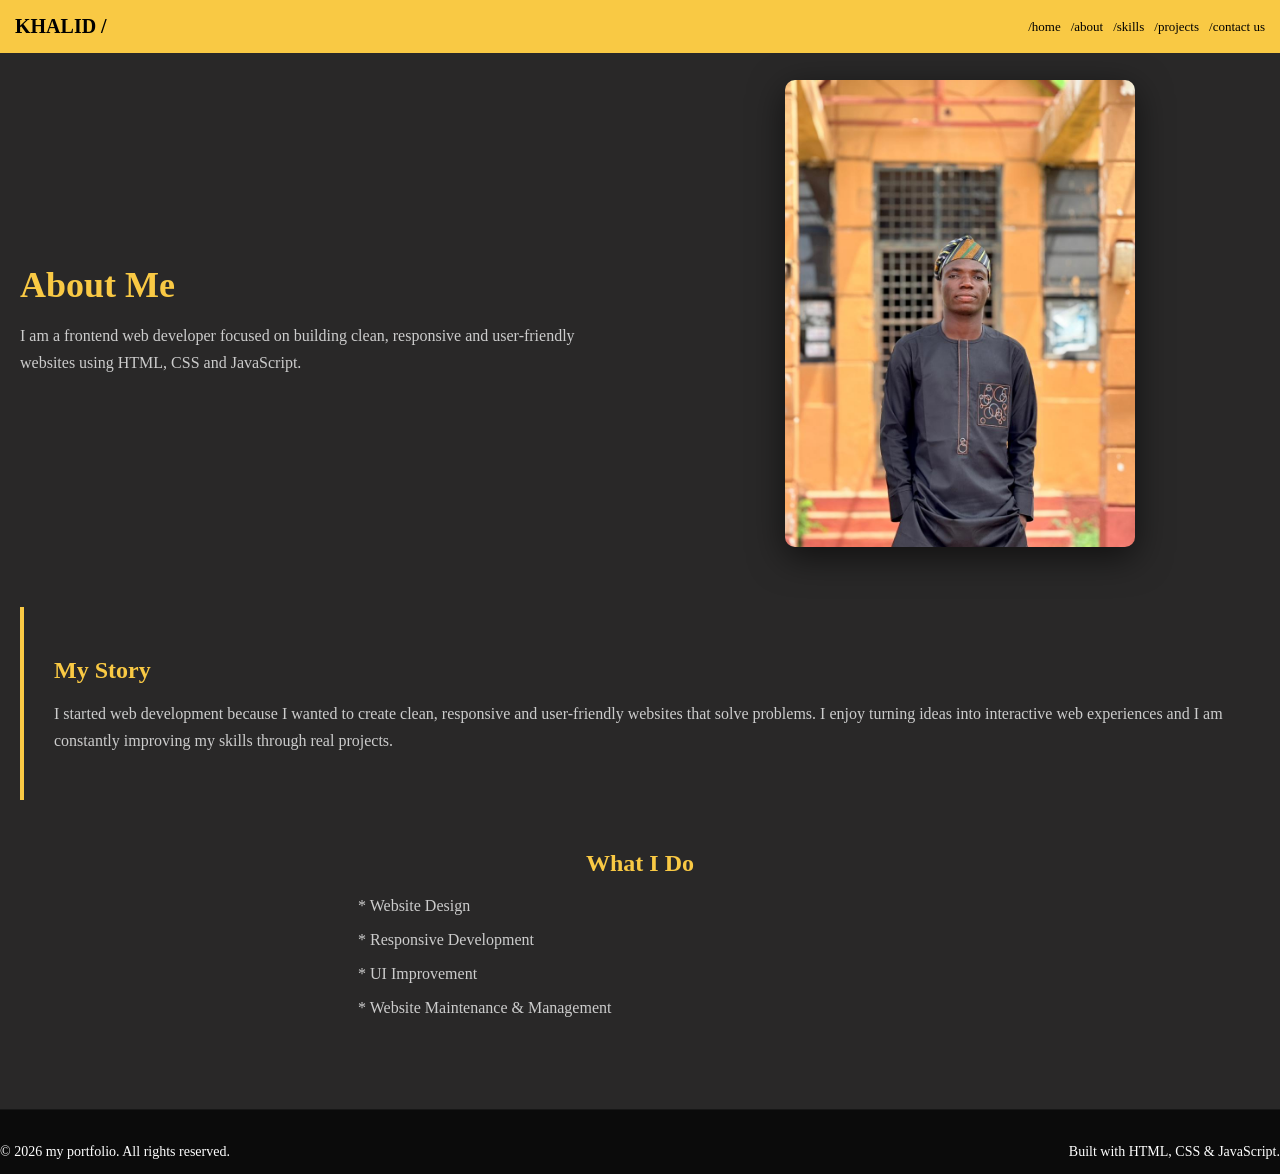
==== about.html @ ea70cc42 "Add files via upload" ====
<!DOCTYPE html>
<html lang="en">
<head>
    <meta charset="UTF-8">
    <meta name="viewport" content="width=device-width, initial-scale=1.0">
    <link rel="stylesheet" href="https://fonts.googleapis.com/css2?family=Material+Symbols+Outlined:opsz,wght,FILL,GRAD@20..48,100..700,0..1,-50..200&icon_names=dehaze" />
    <link rel="stylesheet" href="style.css">
    <title>about page</title>
</head>
<body>
    <nav>
           <!--left nav-->
        <div class="nav-left">KHALID /</div>
            <div class="hamburger">
        <span class="material-symbols-outlined">dehaze</span>
    </div>
           <!--right nav-->
        <div class="nav-right">
            <a href="index.html">/home</a>
        <a href="about.html">/about</a>
        <a href="skills.html">/skills</a>
        <a href="project.html">/projects</a>
        <a href="contact.html">/contact us</a>
        </div>
    </nav>
<section class="about-wrap">

    
    <div class="about-hero">

        <div class="about-text">
            <h1>About Me</h1>
            <p>
                I am a frontend web developer focused on building clean, responsive and user-friendly websites using HTML, CSS and JavaScript.
            </p>
        </div>

        <div class="about-image">
            <img src="images/WhatsApp Image 2026-04-18 at 9.15.45 AM.jpeg" alt="my image">
        </div>

    </div>


    <div class="about-story">
        <h2>My Story</h2>
        <p>
            I started web development because I wanted to create clean, responsive and user-friendly websites that solve problems.
            I enjoy turning ideas into interactive web experiences and I am constantly improving my skills through real projects.
        </p>
    </div>


    <div class="about-work">
        <h2>What I Do</h2>

        <div class="about-list">
            <p>* Website Design</p>
            <p>* Responsive Development</p>
            <p>* UI Improvement</p>
            <p>* Website Maintenance & Management</p>
        </div>
    </div>
</section>
<script src="script.js"></script>
<footer class="contact-bottom">
     <div class="bottom">
        <p>© 2026 my portfolio. All rights reserved.</p>
        <p>Built with HTML, CSS & JavaScript.</p>
    </div>
</footer>
</body>
</html>
---- style.css ----
*{
    box-sizing: border-box;
}
body{
    margin: 0;
    padding: 0;
}
nav{
    display: flex;
    justify-content: space-between;
    align-items: center;
    padding: 15px;
    background-color: #f9c944;
    position: fixed;
    top: 0;
    left: 0;
    width: 100%;
    z-index: 1000;
}
.hamburger{
    display: none;
    font-size: 28px;
    cursor: pointer;
}
.nav-left{
    display: flex;
    font-weight: bold;
    font-size: 20px;
}
.nav-right{
    display: flex;
    gap: 10px;
    font-size: 13px;
}
.nav-right a{
    text-decoration: none;
    color: black;
}
/* hero section */
.hero{
    background-color: #f9c944;
    min-height: 100vh;
    display: flex;
    align-items: center;
    margin-top: 40px;
}
.container{
    width: 90%;
    max-width: 1200px;
    margin: auto;
    display: flex;
    align-items: center;
    justify-content: space-between;
    gap: 40px;
}
.hero-text{
    flex: 1;
}
.hero-text h1{
    font-size: 3rem;
    font-weight: bold;
    line-height: 1.2;
}
.hero-text p{
    margin-top: 20px;
    max-width: 500px;
    font-size: 1rem;
}
.highlight{
    background-color: black;
    color: #f9c944;
    padding: 5px 10px;
    margin-top: 5px;
}
.hero-image{
    flex: 1;
}
.hero-image img{
    width: 100%;
    height: 600px;
    border-radius: 10px;
    box-shadow: 0 10px 40px rgba(0,0,0,0.5);
}

/* features */
.features{
    background-color: rgb(41, 40, 40);
    color: white;
    padding: 80px 60px;
}
.features-wraper{
    display: flex;
    justify-content: space-between;
    gap: 80px;
}
.left-features{
    flex: 1;
}
.left-features h1{
    font-size: 45px;
    line-height: 1.3;
    font-weight: 800;
    margin-bottom: 20px;
}
.light{
    color: #f9c944;
    padding: 5px;
}
.left-features p{
    font-size: 16px;
    max-width: 500px;
    line-height: 1.6;
    color: rgb(188, 188, 188);
}
.right-features{
    flex: 1;
}
.core-title{
    font-size: 12px;
    letter-spacing: 2px;
    color: rgb(188, 188, 188);
    margin-bottom: 40px;
}
.skill{
    margin-bottom: 30px;
}
.skill h3{
    font-size: 20px;
    margin-bottom: 5px;
    cursor: pointer;
}
.skill .tech{
    color: #888;
    font-size: 14px;
}
.skill p{
    color: white; 
}
.skill h3:hover{
    color: #f9c944;
}
/* project css */
.project{
    background-color: rgb(34, 32, 32);
    color: white;
    padding: 100px 60px;
}
.project-container{
    display: flex;
    max-width: 1200px;
    margin: auto;
    align-items: center;
    gap: 80px;
}
.project-image{
    flex: 1;
}
.project-image img{
    width: 100%;
    border-radius: 10px;
    box-shadow: 0 10px 40px rgba(0,0,0,0.5);
}
.project-image img:hover{
    transform: scale(1.03);
    transition: 0.3s ease;
}
/* right side of project*/
.project-info{
    flex: 1;
}
.tag{
    font-size: 12px;
    letter-spacing: 2px;
    color: #888;
    margin-bottom: 10px;
}
.project-info h2{
    font-size: 2.2rem;
    margin-bottom: 15px;
}
.project-info h2:hover{
    color: #f9c944;
}
.description{
    color: #aaa;
    line-height: 1.6;
    margin-bottom: 20px;
}
/* Link */
.project-link{
    color: #f9c944;
    text-decoration: none;
    font-size: 14px;
}
.project-link:hover{
    text-decoration: underline;
}
/* CTA Section */
.cta{
    background-color: #0b0b0b;
    padding: 100px 20px;
    text-align: center;
}
.cta p{
    color: #ccc;
    font-size: 20px;
    font-weight: 500;
}
.cta p:hover{
    color: #f9c944;
}
.cta a{
    color: #f9c944;
    text-decoration: none;
    font-weight: bold;
}
.cta a:hover{
    text-decoration: none;
}
/* Footer / Contact */
.contact-footer{
    background-color: #0b0b0b;
    color: white;
    padding: 100px 60px;
}

.footer-container{
    display: flex;
    justify-content: space-between;
    gap: 80px;
}

/* LEFT */
.footer-left,
.footer-links,
.footer-right{
    flex: 1;
}
.footer-left h2{
    font-size: 2.5rem;
    line-height: 1.3;
}

.footer-left span{
    color: #f9c944;
}
.footer-left span:hover{
    text-decoration: underline;
    cursor: pointer;
}
.socials{
    margin-top: 30px;
    display: flex;
    flex-direction: column;
    gap: 10px;
}

.socials a{
    text-decoration: none;
    color: #aaa;
    transition: 0.3s;
}

.socials a:hover{
    color: white;
}
/* middle links */
.footer-links{
    display: flex;
    flex-direction: column;
    align-items: center;
    justify-content: center;
    gap: 8px;
}

.footer-links a{
    text-decoration: none;
    color: #aaa;
    transition: 0.3s;
    font-size: 14px;
}

.footer-links a:hover{
    color: #f9c944;
}
/* RIGHT */
.footer-right{
    flex: 1;
}

.quick{
    font-size: 12px;
    letter-spacing: 2px;
    color: white;
    margin-bottom: 15px;
    text-align: center;
    font-size: 2rem;
}

/* FORM */
.contact-form{
    display: flex;
    flex-direction: column;
    gap: 15px;
}

.contact-form input,
.contact-form textarea{
    background: #111;
    border: 1px solid #222;
    padding: 12px;
    color: white;
    border-radius: 5px;
}

.contact-form textarea{
    min-height: 120px;
    resize: none;
}

.contact-form button{
    background: #f9c944;
    border: none;
    padding: 12px;
    cursor: pointer;
    font-weight: bold;
}

.contact-form button:hover{
    background: #ffd95e;
}

/* BOTTOM */
.footer-bottom{
    margin-top: 80px;
    display: flex;
    justify-content: space-between;
    color: #777;
    font-size: 14px;
    border-top: 1px solid rgba(255,255,255,0.05);
    padding-top: 20px;
}









/* ======= CONTACT PAGE NAV ======== */
.nav-bar{
    display: flex;
    justify-content: space-between;
    align-items: center;
    padding: 15px;
    background-color: #f9c944;
    position: fixed;
    top: 0;
    left: 0;
    width: 100%;
    z-index: 1000;
}

.nav-logo{
    font-weight: bold;
    font-size: 20px;
}

.nav-right{
    display: flex;
    gap: 10px;
    font-size: 13px;
}

.nav-right a{
    text-decoration: none;
    color: black;
}

/* HAMBURGER */
.hamburger{
    display: none;
    font-size: 28px;
    cursor: pointer;
}

/* ===== CONTACT SECTION ======== */
.con-area{
    background-color: rgb(34, 32, 32);
    color: white;
    padding: 100px 20px 60px;
    margin-top: px;
    display: flex;
    flex-direction: column;
    align-items: center;
}

.con-title{
    font-size: 32px;
    font-weight: bold;
    margin-bottom: 30px;
}

/* FORM BOX */
.con-form{
    width: 100%;
    max-width: 500px;
    background-color: rgb(41, 40, 40);
    padding: 30px;
    border-radius: 10px;
}

/* INPUTS */
.con-form input,
.con-form textarea{
    width: 100%;
    padding: 12px;
    margin-bottom: 15px;
    border: none;
    outline: none;
    background-color: #2c2c2c;
    color: white;
    font-size: 14px;
}

.con-form input::placeholder,
.con-form textarea::placeholder{
    color: #aaa;
}

.con-form textarea{
    min-height: 120px;
    resize: none;
}

/* BUTTON */
.con-form button{
    width: 100%;
    padding: 12px;
    background-color: #f9c944;
    border: none;
    font-weight: bold;
    cursor: pointer;
}

.con-form button:hover{
    background-color: #e5b93d;
}

/* ======= social links ====== */
.soc-area{
    background-color: rgb(41, 40, 40);
    padding: 40px 20px;
    display: flex;
    justify-content: center;
    gap: 15px;
    flex-wrap: wrap;
}

.soc-area a{
    text-decoration: none;
    color: #f9c944;
    border: 1px solid #f9c944;
    padding: 8px 15px;
    font-size: 14px;
}
.soc-area a:hover{
    background-color: #f9c944;
    color: black;
}
.bottom{
    display: flex;
    justify-content: space-between;
    background-color: #0b0b0b;
    color: white;
    font-size: 14px;
    border-top: 1px solid rgba(255,255,255,0.05);
    padding-top: 20px;
}


/****** project page css *******/
.work-zone{
    background-color: rgb(34,32,32);
    color: #fff;
    padding: 100px 20px;
}

/* INNER LAYOUT */
.work-shell{
    max-width: 1100px;
    margin: auto;
    display: flex;
    align-items: center;
    gap: 70px;
}

/* IMAGE SIDE */
.work-pic{
    flex: 1;
}

.work-pic img{
    width: 100%;
    border-radius: 12px;
    box-shadow: 0 12px 35px rgba(0,0,0,0.6);
    transition: 0.3s ease;
}

.work-pic img:hover{
    transform: scale(1.04);
}

/* TEXT SIDE */
.work-text{
    flex: 1;
}

/* SMALL LABEL */
.work-tag{
    font-size: 11px;
    letter-spacing: 2px;
    color: #aaa;
    margin-bottom: 10px;
}

/* TITLE */
.work-head{
    font-size: 34px;
    margin-bottom: 15px;
}

/* DESCRIPTION */
.work-note{
    font-size: 15px;
    color: #cfcfcf;
    line-height: 1.6;
    margin-bottom: 25px;
}

/* BUTTON */
.work-btn{
    display: inline-block;
    background-color: #f9c944;
    color: black;
    padding: 10px 20px;
    text-decoration: none;
    font-weight: bold;
}

.work-btn:hover{
    background-color: #e0b63c;
}




/* SECTION */
.ability-core{
    background-color: rgb(41,40,40);
    color: white;
    padding: 80px 20px;
    width: 100%;
}

/* TITLE */
.ability-head{
    text-align: center;
    font-size: 30px;
    letter-spacing: 2px;
    color: #aaa;
    font-weight: bold;
}
.ability-core hr{
    width: 50%;
}
/* ITEM */
.ability-item{
    margin-bottom: 25px;
    padding-left: 15px;
    border-left: 3px solid #f9c944;
}

/* HEADING */
.ability-item h3{
    font-size: 20px;
    margin-bottom: 5px;
}

/* STACK TEXT */
.ability-meta{
    font-size: 13px;
    color: #888;
    margin-bottom: 8px;
}

/* DESCRIPTION WITH * BULLET */
.ability-item p{
    font-size: 14px;
    line-height: 1.6;
    position: relative;
    padding-left: 15px;
}

/* ADD * BEFORE TEXT */
.ability-item p::before{
    content: "*";
    position: absolute;
    left: 0;
    color: #f9c944;
}





.about-wrap{
    padding: 80px 20px;
    width: 100%;
    margin: auto;
}
.about-hero{
    display: flex;
    align-items: center;
    justify-content: space-between;
    gap: 40px;
    margin-bottom: 60px;
}
.about-text{
    flex: 1;
}
.about-text h1{
    font-size: 36px;
    color: #f9c944;
    margin-bottom: 15px;
}
.about-text p{
    font-size: 16px;
    line-height: 1.7;
    color: #ccc;
}
.about-image{
    flex: 1;
    display: flex;
    justify-content: center;
}
.about-image img{
    width: 100%;
    max-width: 350px;
    border-radius: 10px;
    box-shadow: 0 10px 35px rgba(0,0,0,0.6);
}
.about-story{
    background-color: rgb(41,40,40);
    padding: 30px;
    border-left: 4px solid #f9c944;
    margin-bottom: 50px;
}
.about-story h2{
    color: #f9c944;
    margin-bottom: 10px;
}
.about-story p{
    color: #ccc;
    line-height: 1.7;
}
.about-work h2{
    text-align: center;
    color: #f9c944;
    margin-bottom: 20px;
}
.about-list{
    max-width: 600px;
    margin: auto;
}

.about-list p{
    margin-bottom: 12px;
    padding-left: 18px;
    position: relative;
    color: #ccc;
}
.about-wrap,
.about-hero,
.about-work{
        background-color: rgb(41,40,40);
}



@media screen and (max-width: 480px){

    /* NAV */
    nav{
        flex-wrap: wrap;
        padding: 10px;
    }

    .hamburger{
        display: block;
        font-size: 28px;
        cursor: pointer;
    }
     .nav-right{
        display: none;
        flex-direction: column;
        width: 100%;
        background-color: #f9c944;
        padding: 15px;
    }
    .nav-right.active{
        display: flex;
    }
    .nav-right a{
        padding: 10px 0;
        font-size: 16px;
    }
    /* HERO */
    .container{
        flex-direction: column;
        text-align: center;
    }
    .hero-text h1{
        font-size: 2rem;
    }
    .hero-image img{
        height: auto;
    }
    /* FEATURES */
    .features-wraper{
        flex-direction: column;
        gap: 40px;
    }
    /* PROJECT */
    .project-container{
        flex-direction: column;
        gap: 40px;
    }
    .footer-container{
        flex-direction: column;
        text-align: left;
    }
    .footer-links{
        align-items: flex-start;
    }
    .footer-bottom{
        flex-direction: column;
        gap: 10px;
        text-align: center;
    }






    /****mobile css for contact page ****/
    .nav-right{
        display: none;
    }
    .hamburger{
        display: block;
    }
    .con-title{
        font-size: 24px;
    }
    .con-form{
        width: 90%;
    }
     .bottom{
        flex-direction: column;
        gap: 10px;
        text-align: center;
    }






    
/******** project page mobiel view css ******/
    .work-shell{
        flex-direction: column;
        text-align: center;
    }
    .work-head{
        font-size: 24px;
    }
    .work-zone{
        padding: 80px 15px;
    }
     .bottom{
        flex-direction: column;
        gap: 10px;
        text-align: center;
    }






    /* ===== mobile css skills page ========= */
@media(max-width:600px){

    .ability-core{
        padding: 50px 10px;
    }
    .ability-item{
        padding-left: 12px;
    }
    .ability-item h3{
        font-size: 16px;
    }
    .ability-meta{
        font-size: 13px;
    }
    .ability-item p{
        font-size: 15px;
    }
    }





    /* ===== mobile css about page ========= */
    .about-hero{
        flex-direction: column;
        text-align: center;
    }

    .about-text h1{
        font-size: 28px;
    }

    .about-image img{
        max-width: 280px;
    }
}
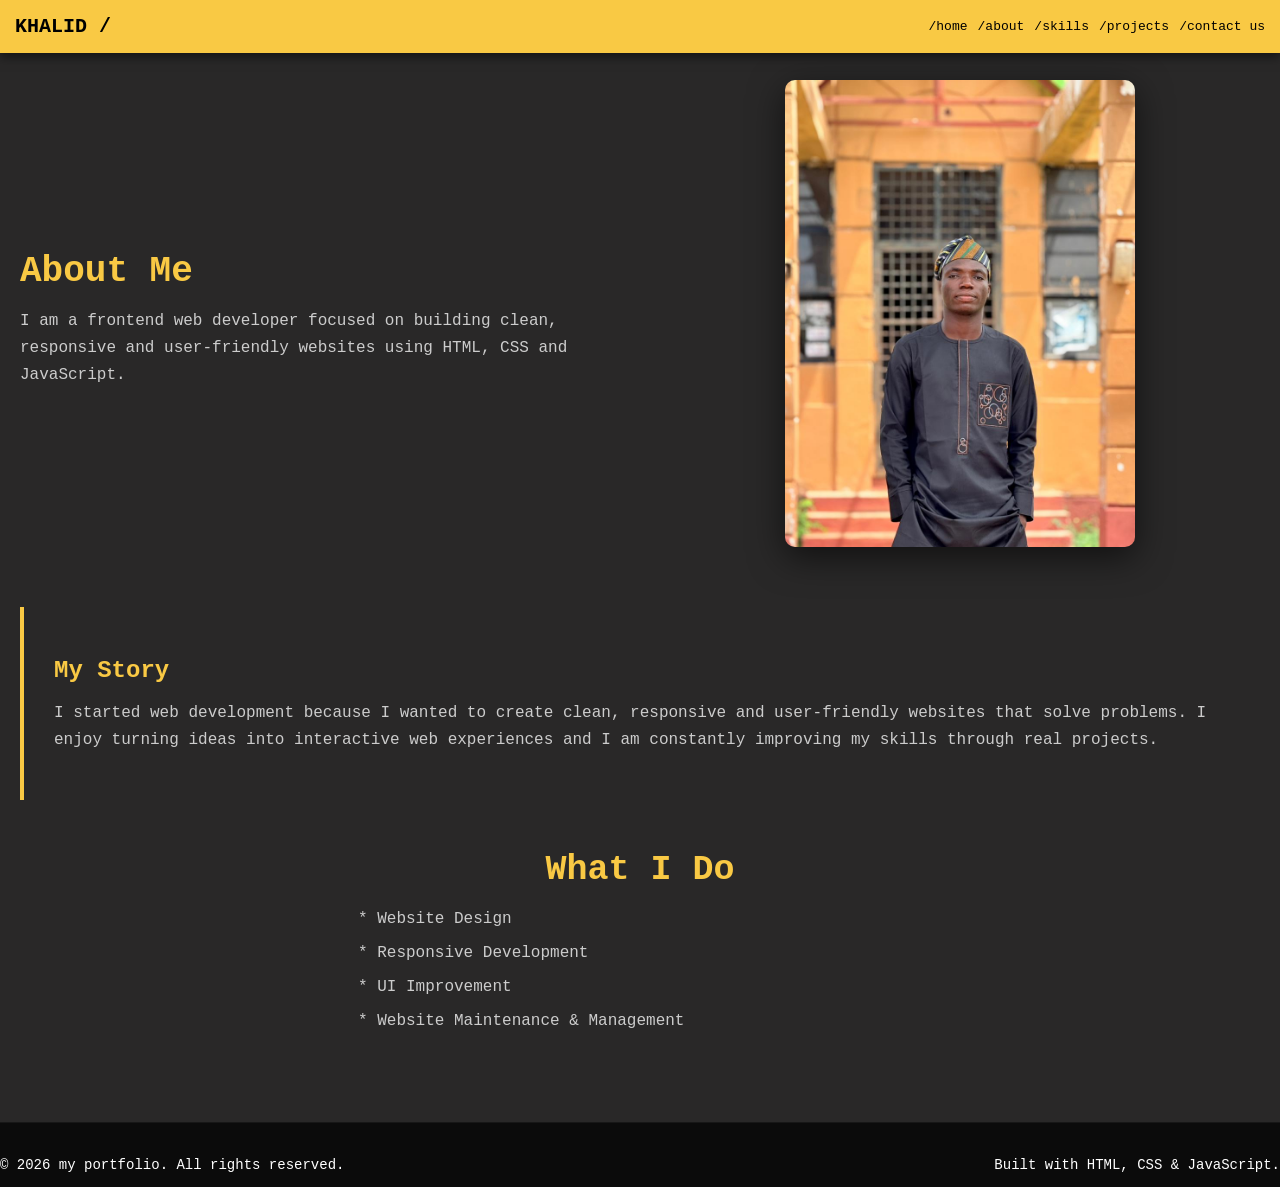
==== commit c08bc8db: "Add files via upload" ====
--- a/about.html
+++ b/about.html
@@ -23,6 +23,7 @@
         <a href="contact.html">/contact us</a>
         </div>
     </nav>
+      <div class="overlay"></div>
 <section class="about-wrap">
 
     
--- a/style.css
+++ b/style.css
@@ -4,6 +4,7 @@
 body{
     margin: 0;
     padding: 0;
+    font-family: 'Courier New', Courier, monospace;
 }
 nav{
     display: flex;
@@ -16,12 +17,29 @@
     left: 0;
     width: 100%;
     z-index: 1000;
+    box-shadow: 0 4px 10px rgba(0,0,0,0.5);
 }
 .hamburger{
     display: none;
     font-size: 28px;
     cursor: pointer;
 }
+.overlay{
+    position: fixed;
+    top: 0;
+    left: 0;
+    width: 100%;
+    height: 100vh;
+    background: rgba(0,0,0,0.5);
+    opacity: 0;
+    pointer-events: none;
+    transition: 0.3s;
+    z-index: 900;
+}
+.overlay.active{
+    opacity: 1;
+    pointer-events: all;
+}
 .nav-left{
     display: flex;
     font-weight: bold;
@@ -36,7 +54,6 @@
     text-decoration: none;
     color: black;
 }
-/* hero section */
 .hero{
     background-color: #f9c944;
     min-height: 100vh;
@@ -51,7 +68,7 @@
     display: flex;
     align-items: center;
     justify-content: space-between;
-    gap: 40px;
+    gap: 70px;
 }
 .hero-text{
     flex: 1;
@@ -65,6 +82,7 @@
     margin-top: 20px;
     max-width: 500px;
     font-size: 1rem;
+    line-height: 1.7;
 }
 .highlight{
     background-color: black;
@@ -74,15 +92,19 @@
 }
 .hero-image{
     flex: 1;
+    height: 500px;
+    display: flex;
+    align-items: center;
+    justify-content: center;
+    overflow: hidden;
 }
 .hero-image img{
-    width: 100%;
-    height: 600px;
+    width: 70%;
+    height: 70%;
+    object-fit: cover;
+    object-position: center top;
     border-radius: 10px;
-    box-shadow: 0 10px 40px rgba(0,0,0,0.5);
-}
-
-/* features */
+}
 .features{
     background-color: rgb(41, 40, 40);
     color: white;
@@ -109,17 +131,17 @@
 .left-features p{
     font-size: 16px;
     max-width: 500px;
-    line-height: 1.6;
+    line-height: 2.0;
     color: rgb(188, 188, 188);
 }
 .right-features{
     flex: 1;
 }
 .core-title{
-    font-size: 12px;
+    font-size: 16px;
+    font-weight: bold;
     letter-spacing: 2px;
     color: rgb(188, 188, 188);
-    margin-bottom: 40px;
 }
 .skill{
     margin-bottom: 30px;
@@ -139,7 +161,6 @@
 .skill h3:hover{
     color: #f9c944;
 }
-/* project css */
 .project{
     background-color: rgb(34, 32, 32);
     color: white;
@@ -164,15 +185,18 @@
     transform: scale(1.03);
     transition: 0.3s ease;
 }
-/* right side of project*/
 .project-info{
     flex: 1;
 }
+.project a{
+    font: 1em sans-serif;
+}
 .tag{
-    font-size: 12px;
+    font-size: 18px;
     letter-spacing: 2px;
     color: #888;
     margin-bottom: 10px;
+    font-weight: bold;
 }
 .project-info h2{
     font-size: 2.2rem;
@@ -186,7 +210,6 @@
     line-height: 1.6;
     margin-bottom: 20px;
 }
-/* Link */
 .project-link{
     color: #f9c944;
     text-decoration: none;
@@ -195,15 +218,15 @@
 .project-link:hover{
     text-decoration: underline;
 }
-/* CTA Section */
 .cta{
-    background-color: #0b0b0b;
-    padding: 100px 20px;
+    background-color: #141414;
+    padding: 45px 12px;
     text-align: center;
+    margin: 0;
 }
 .cta p{
     color: #ccc;
-    font-size: 20px;
+    font-size: 30px;
     font-weight: 500;
 }
 .cta p:hover{
@@ -217,20 +240,17 @@
 .cta a:hover{
     text-decoration: none;
 }
-/* Footer / Contact */
 .contact-footer{
     background-color: #0b0b0b;
     color: white;
-    padding: 100px 60px;
-}
-
+    padding: 50px 60px;
+    margin: 0;
+}
 .footer-container{
     display: flex;
     justify-content: space-between;
     gap: 80px;
 }
-
-/* LEFT */
 .footer-left,
 .footer-links,
 .footer-right{
@@ -240,7 +260,6 @@
     font-size: 2.5rem;
     line-height: 1.3;
 }
-
 .footer-left span{
     color: #f9c944;
 }
@@ -249,96 +268,116 @@
     cursor: pointer;
 }
 .socials{
-    margin-top: 30px;
     display: flex;
     flex-direction: column;
     gap: 10px;
 }
-
 .socials a{
     text-decoration: none;
     color: #aaa;
     transition: 0.3s;
 }
-
 .socials a:hover{
     color: white;
 }
-/* middle links */
 .footer-links{
+    font-weight: bold;
     display: flex;
     flex-direction: column;
     align-items: center;
     justify-content: center;
     gap: 8px;
 }
-
 .footer-links a{
     text-decoration: none;
     color: #aaa;
     transition: 0.3s;
     font-size: 14px;
 }
-
 .footer-links a:hover{
     color: #f9c944;
 }
-/* RIGHT */
 .footer-right{
     flex: 1;
 }
-
 .quick{
+    font-weight: bold;
     font-size: 12px;
     letter-spacing: 2px;
     color: white;
-    margin-bottom: 15px;
     text-align: center;
     font-size: 2rem;
 }
-
-/* FORM */
-.contact-form{
+#contact-form{
     display: flex;
     flex-direction: column;
     gap: 15px;
 }
-
-.contact-form input,
-.contact-form textarea{
+#contact-form input,
+#contact-form textarea{
     background: #111;
     border: 1px solid #222;
     padding: 12px;
     color: white;
     border-radius: 5px;
 }
-
-.contact-form textarea{
+#contact-form textarea{
     min-height: 120px;
     resize: none;
 }
-
-.contact-form button{
+#contact-form button{
     background: #f9c944;
     border: none;
     padding: 12px;
     cursor: pointer;
     font-weight: bold;
 }
-
-.contact-form button:hover{
+#contact-form button:hover{
     background: #ffd95e;
 }
-
-/* BOTTOM */
+#status {
+    position: fixed;
+    bottom: 20px;
+    left: 50%;
+    transform: translateX(-50%);
+    min-width: 250px;
+    padding: 14px 18px;
+    border-radius: 10px;
+    font-size: 14px;
+    font-weight: 500;
+    text-align: center;
+    opacity: 0;
+    pointer-events: none;
+    transition: 0.3s ease;
+    box-shadow: 0 10px 25px rgba(0,0,0,0.15);
+}
+
+/* show animation */
+#status.show {
+    opacity: 1;
+    transform: translateX(-50%) translateY(0);
+}
+
+/* success */
+#status.success {
+    background: #111;
+    color: #00ff99;
+    border-left: 4px solid #00ff99;
+}
+
+/* error */
+#status.error {
+    background: #111;
+    color: #ff4d4d;
+    border-left: 4px solid #ff4d4d;
+}
 .footer-bottom{
-    margin-top: 80px;
+    margin-top: 30px;
     display: flex;
     justify-content: space-between;
     color: #777;
     font-size: 14px;
     border-top: 1px solid rgba(255,255,255,0.05);
-    padding-top: 20px;
 }
 
 
@@ -361,32 +400,26 @@
     left: 0;
     width: 100%;
     z-index: 1000;
-}
-
+    box-shadow: 5px 5px 15px 0 black;
+}
 .nav-logo{
     font-weight: bold;
     font-size: 20px;
 }
-
 .nav-right{
     display: flex;
     gap: 10px;
     font-size: 13px;
 }
-
 .nav-right a{
     text-decoration: none;
     color: black;
 }
-
-/* HAMBURGER */
 .hamburger{
     display: none;
     font-size: 28px;
     cursor: pointer;
 }
-
-/* ===== CONTACT SECTION ======== */
 .con-area{
     background-color: rgb(34, 32, 32);
     color: white;
@@ -396,25 +429,20 @@
     flex-direction: column;
     align-items: center;
 }
-
 .con-title{
     font-size: 32px;
     font-weight: bold;
     margin-bottom: 30px;
 }
-
-/* FORM BOX */
-.con-form{
+#con-form{
     width: 100%;
     max-width: 500px;
     background-color: rgb(41, 40, 40);
     padding: 30px;
     border-radius: 10px;
 }
-
-/* INPUTS */
-.con-form input,
-.con-form textarea{
+#con-form input,
+#con-form textarea{
     width: 100%;
     padding: 12px;
     margin-bottom: 15px;
@@ -424,19 +452,15 @@
     color: white;
     font-size: 14px;
 }
-
-.con-form input::placeholder,
-.con-form textarea::placeholder{
+#con-form input::placeholder,
+#con-form textarea::placeholder{
     color: #aaa;
 }
-
-.con-form textarea{
+#con-form textarea{
     min-height: 120px;
     resize: none;
 }
-
-/* BUTTON */
-.con-form button{
+#con-form button{
     width: 100%;
     padding: 12px;
     background-color: #f9c944;
@@ -444,12 +468,9 @@
     font-weight: bold;
     cursor: pointer;
 }
-
-.con-form button:hover{
+#con-form button:hover{
     background-color: #e5b93d;
 }
-
-/* ======= social links ====== */
 .soc-area{
     background-color: rgb(41, 40, 40);
     padding: 40px 20px;
@@ -481,14 +502,14 @@
 }
 
 
+
+
 /****** project page css *******/
 .work-zone{
-    background-color: rgb(34,32,32);
+    background-color: rgb(34, 32, 32);
     color: #fff;
     padding: 100px 20px;
 }
-
-/* INNER LAYOUT */
 .work-shell{
     max-width: 1100px;
     margin: auto;
@@ -496,51 +517,37 @@
     align-items: center;
     gap: 70px;
 }
-
-/* IMAGE SIDE */
 .work-pic{
     flex: 1;
 }
-
 .work-pic img{
     width: 100%;
     border-radius: 12px;
     box-shadow: 0 12px 35px rgba(0,0,0,0.6);
     transition: 0.3s ease;
 }
-
 .work-pic img:hover{
     transform: scale(1.04);
 }
-
-/* TEXT SIDE */
 .work-text{
     flex: 1;
 }
-
-/* SMALL LABEL */
 .work-tag{
     font-size: 11px;
     letter-spacing: 2px;
     color: #aaa;
     margin-bottom: 10px;
 }
-
-/* TITLE */
 .work-head{
     font-size: 34px;
     margin-bottom: 15px;
 }
-
-/* DESCRIPTION */
 .work-note{
     font-size: 15px;
     color: #cfcfcf;
     line-height: 1.6;
     margin-bottom: 25px;
 }
-
-/* BUTTON */
 .work-btn{
     display: inline-block;
     background-color: #f9c944;
@@ -549,7 +556,6 @@
     text-decoration: none;
     font-weight: bold;
 }
-
 .work-btn:hover{
     background-color: #e0b63c;
 }
@@ -557,15 +563,17 @@
 
 
 
-/* SECTION */
+
+
+
+
+/***** skills section page ******/
 .ability-core{
     background-color: rgb(41,40,40);
     color: white;
     padding: 80px 20px;
     width: 100%;
 }
-
-/* TITLE */
 .ability-head{
     text-align: center;
     font-size: 30px;
@@ -576,35 +584,26 @@
 .ability-core hr{
     width: 50%;
 }
-/* ITEM */
 .ability-item{
     margin-bottom: 25px;
     padding-left: 15px;
     border-left: 3px solid #f9c944;
 }
-
-/* HEADING */
 .ability-item h3{
     font-size: 20px;
     margin-bottom: 5px;
 }
-
-/* STACK TEXT */
 .ability-meta{
     font-size: 13px;
     color: #888;
     margin-bottom: 8px;
 }
-
-/* DESCRIPTION WITH * BULLET */
 .ability-item p{
     font-size: 14px;
     line-height: 1.6;
     position: relative;
     padding-left: 15px;
 }
-
-/* ADD * BEFORE TEXT */
 .ability-item p::before{
     content: "*";
     position: absolute;
@@ -616,6 +615,10 @@
 
 
 
+
+
+
+/****** about page css *****/
 .about-wrap{
     padding: 80px 20px;
     width: 100%;
@@ -670,12 +673,13 @@
     text-align: center;
     color: #f9c944;
     margin-bottom: 20px;
+    font-size: 35px;
+    font-weight: bold;
 }
 .about-list{
     max-width: 600px;
     margin: auto;
 }
-
 .about-list p{
     margin-bottom: 12px;
     padding-left: 18px;
@@ -690,154 +694,177 @@
 
 
 
+
+    
+
+     /****** MOBILE SIDEBAR MENU ******/
 @media screen and (max-width: 480px){
-
-    /* NAV */
+  /* ===== NAV ===== */
     nav{
         flex-wrap: wrap;
         padding: 10px;
     }
-
     .hamburger{
         display: block;
-        font-size: 28px;
-        cursor: pointer;
-    }
-     .nav-right{
-        display: none;
+        z-index: 1100;
+    }
+    .nav-right{
+        position: fixed;
+        top: 0;
+        right: -100%; /* hidden */
+        width: 70%;
+        height: 100vh;
+        background-color: #f9c944;
         flex-direction: column;
-        width: 100%;
-        background-color: #f9c944;
-        padding: 15px;
+        padding: 60px 20px;
+        gap: 20px;
+        transition: right 0.3s ease;
+        z-index: 1000;
     }
     .nav-right.active{
-        display: flex;
+        right: 0; /* slide in */
     }
     .nav-right a{
+        font-size: 18px;
         padding: 10px 0;
-        font-size: 16px;
-    }
-    /* HERO */
+        border-bottom: 1px solid rgba(0,0,0,0.1);
+    }
     .container{
         flex-direction: column;
         text-align: center;
+        gap: 30px;
     }
     .hero-text h1{
-        font-size: 2rem;
+        font-size: 1.8rem;
+    }
+    .hero-text p{
+        font-size: 0.9rem;
+    }
+    .hero-image{
+        height: auto;
     }
     .hero-image img{
+        width: 95%;
         height: auto;
     }
-    /* FEATURES */
+    .features{
+        padding: 40px 15px;
+    }
     .features-wraper{
         flex-direction: column;
-        gap: 40px;
-    }
-    /* PROJECT */
+        gap: 30px;
+    }
+    .left-features h2{
+        font-size: 20px;
+    }
+    .left-features p{
+        font-size: 13px;
+        line-height: 1.7;
+    }
+    .project{
+        padding: 50px 15px;
+    }
     .project-container{
         flex-direction: column;
-        gap: 40px;
+        gap: 25px;
+        text-align: center;
+    }
+    .project-info h2{
+        font-size: 1.4rem;
     }
     .footer-container{
         flex-direction: column;
+        gap: 30px;
         text-align: left;
     }
     .footer-links{
         align-items: flex-start;
     }
+    .footer-right{
+        width: 100%;
+    }
+    #contact-form input,
+    #contact-form textarea{
+        width: 100%;
+    }
     .footer-bottom{
+        flex-direction: column;
+        text-align: center;
+        gap: 10px;
+    }
+
+
+
+
+
+
+
+    /* ===== CONTACT PAGE MOBOLE===== */
+    .con-title{
+        font-size: 22px;
+    }
+    #con-form{
+        width: 95%;
+    }
+    .bottom{
         flex-direction: column;
         gap: 10px;
         text-align: center;
     }
-
-
-
-
-
-
-    /****mobile css for contact page ****/
-    .nav-right{
-        display: none;
-    }
-    .hamburger{
-        display: block;
-    }
-    .con-title{
-        font-size: 24px;
-    }
-    .con-form{
-        width: 90%;
-    }
-     .bottom{
-        flex-direction: column;
-        gap: 10px;
-        text-align: center;
-    }
-
-
-
-
-
-
-    
-/******** project page mobiel view css ******/
+    /* ===== PROJECT PAGE ===== */
     .work-shell{
         flex-direction: column;
         text-align: center;
     }
+
     .work-head{
-        font-size: 24px;
+        font-size: 22px;
     }
     .work-zone{
-        padding: 80px 15px;
-    }
-     .bottom{
-        flex-direction: column;
-        gap: 10px;
-        text-align: center;
-    }
-
-
-
-
-
-
-    /* ===== mobile css skills page ========= */
-@media(max-width:600px){
-
+        padding: 70px 10px;
+    }
+
+
+
+
+
+
+    /* ===== SKILLS PAGE MOBILE ===== */
     .ability-core{
-        padding: 50px 10px;
-    }
-    .ability-item{
-        padding-left: 12px;
+        padding: 40px 10px;
     }
     .ability-item h3{
-        font-size: 16px;
+        font-size: 15px;
     }
     .ability-meta{
-        font-size: 13px;
+        font-size: 12px;
     }
     .ability-item p{
-        font-size: 15px;
-    }
-    }
-
-
-
-
-
-    /* ===== mobile css about page ========= */
+        font-size: 14px;
+    }
+
+
+
+
+
+
+    /* ===== ABOUT PAGE MOBILE===== */
     .about-hero{
         flex-direction: column;
         text-align: center;
     }
-
     .about-text h1{
-        font-size: 28px;
-    }
-
+        font-size: 24px;
+    }
     .about-image img{
-        max-width: 280px;
-    }
-}
+        max-width: 250px;
+    }
+}
+
+
+
+
+
+
+
+
